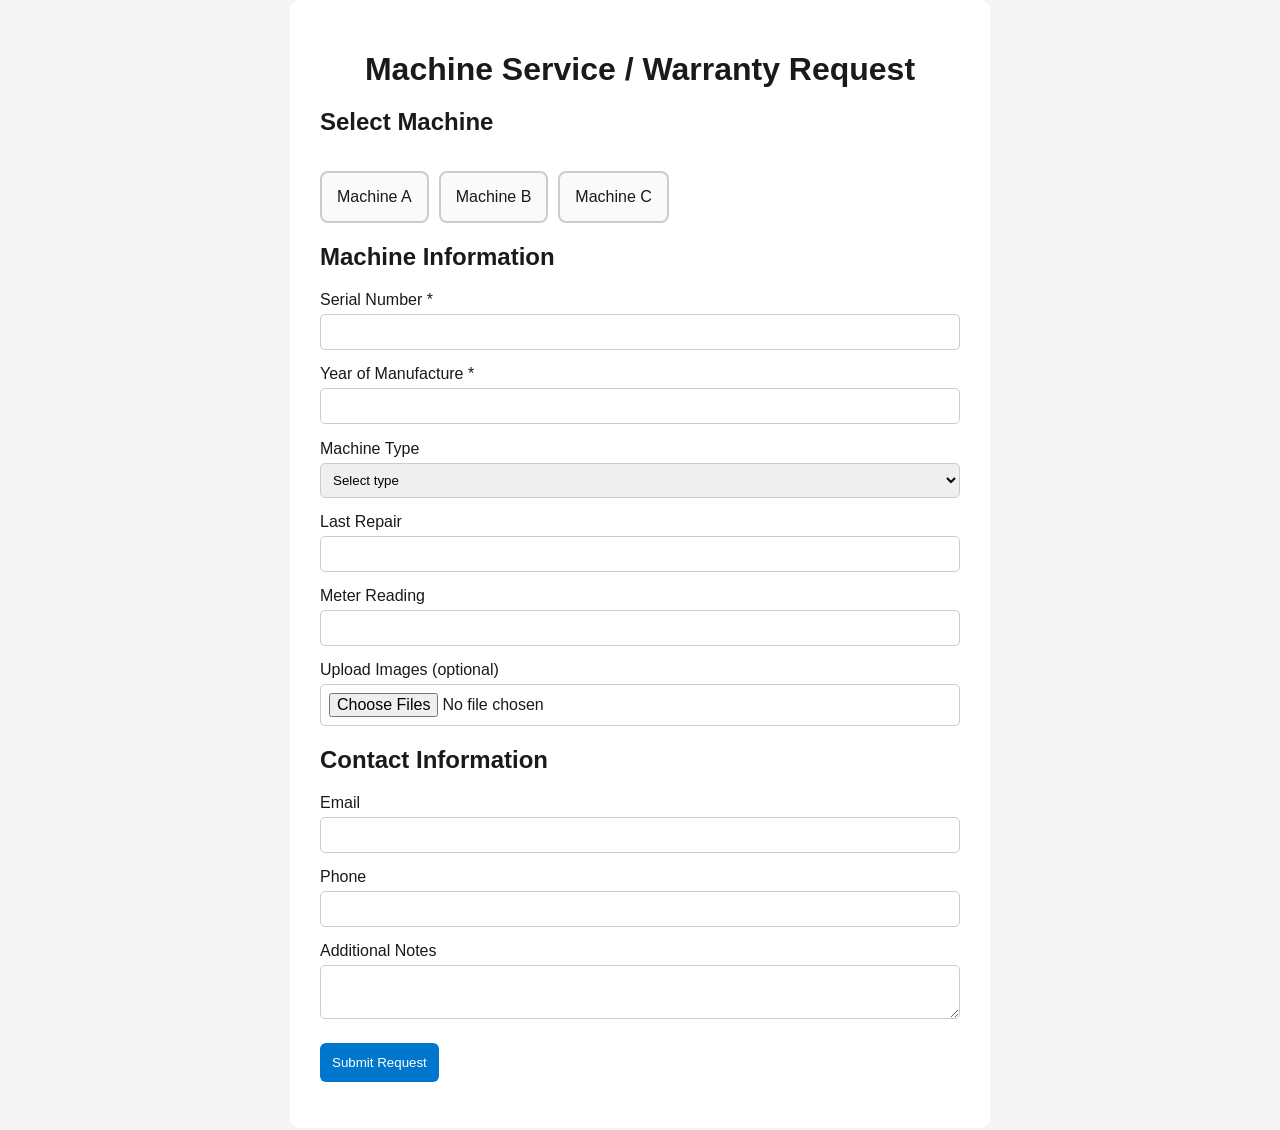
==== service-form.html @ 5b47f277 "Add files via upload glwtest │ ├── index.html            # Main website page ├── style.css       " ====
<!DOCTYPE html>
<html lang="en">
<head>
<meta charset="UTF-8">
<title>Service Request Form</title>
<link rel="stylesheet" href="style.css">
<link rel="stylesheet" href="service-form.css">
</head>

<body>

<div class="container">

<h1>Machine Service / Warranty Request</h1>

<form id="serviceForm">

<h2>Select Machine</h2>

<div class="machine-slider">
  <label>
    <input type="radio" name="machine" value="Machine A" required>
    <span class="machine-card">Machine A</span>
  </label>

  <label>
    <input type="radio" name="machine" value="Machine B">
    <span class="machine-card">Machine B</span>
  </label>

  <label>
    <input type="radio" name="machine" value="Machine C">
    <span class="machine-card">Machine C</span>
  </label>
</div>

<h2>Machine Information</h2>

<label>Serial Number *</label>
<input type="text" name="serial" required>

<label>Year of Manufacture *</label>
<input type="number" name="year" id="year" required>

<p id="warrantyMessage"></p>

<label>Machine Type</label>
<select name="machineType">
<option value="">Select type</option>
<option>Type A</option>
<option>Type B</option>
<option>Type C</option>
</select>

<label>Last Repair</label>
<input type="text" name="lastRepair">

<div id="meterReadingSection">
<label>Meter Reading</label>
<input type="number" name="meter">
</div>

<label>Upload Images (optional)</label>
<input type="file" name="images" multiple>

<h2>Contact Information</h2>

<label>Email</label>
<input type="email" name="email">

<label>Phone</label>
<input type="text" name="phone">

<label>Additional Notes</label>
<textarea name="notes"></textarea>

<button type="submit">Submit Request</button>

</form>

<p id="formStatus"></p>

</div>

<script src="service-form.js"></script>

</body>
</html>
---- style.css ----
:root{
  --bg: #d1d6d3;
  --primary: #bc1c53;
  --primary-dark: #991645;
  --text-light: #ffffff;
  --text-dark: #1a1a1a;
  --card: #ffffff;
  --border: rgba(0,0,0,0.08);
  --shadow: 0 10px 30px rgba(0,0,0,0.15);
  --radius: 16px;
}

*{ box-sizing: border-box; }
html,body{ margin:0; padding:0; }

body{
  font-family: system-ui, -apple-system, Segoe UI, Roboto, Arial, sans-serif;
  background: var(--bg);
  color: var(--text-dark);
  min-height: 100vh;
}

a{ text-decoration:none; color: inherit; }

.container{
  width: min(1100px, calc(100% - 32px));
  margin: 0 auto;
}

/* HEADER */
.header{
  background: var(--primary);
  color: var(--text-light);
  position: sticky;
  top: 0;
  z-index: 50;
  box-shadow: var(--shadow);
}

.header__inner{
  display:flex;
  align-items:center;
  justify-content:space-between;
  padding:14px 0;
}

.brand{
  display:flex;
  align-items:center;
  gap:12px;
}

.brand__logo{
  width:40px;
  height:40px;
  border-radius:12px;
  background: var(--text-light);
  color: var(--primary);
  display:grid;
  place-items:center;
  font-weight:bold;
}

.brand__tagline{
  font-size:0.85rem;
  opacity:0.85;
}

.nav a{
  padding:8px 12px;
  border-radius:10px;
  transition:0.2s;
}

.nav a:hover{
  background: rgba(255,255,255,0.2);
}

/* HERO */
.hero{
  padding:60px 0 40px;
}

.hero__inner{
  display:grid;
  grid-template-columns: 1.3fr 0.7fr;
  gap:30px;
  align-items:start;
}

.hero h1{
  margin:0 0 12px;
  font-size:2.6rem;
  color: var(--primary);
}

.hero p{
  margin:0 0 18px;
  line-height:1.6;
}

.hero__actions{
  display:flex;
  gap:10px;
  flex-wrap:wrap;
  margin-bottom:20px;
}

/* BUTTONS */
.btn{
  padding:10px 14px;
  border-radius:12px;
  border:none;
  cursor:pointer;
  font-weight:500;
}

.btn--primary{
  background: var(--primary);
  color: var(--text-light);
}

.btn--primary:hover{
  background: var(--primary-dark);
}

.btn--ghost{
  background: #ffffff;
  border: 1px solid var(--primary);
  color: var(--primary);
}

.btn--ghost:hover{
  background: var(--primary);
  color: white;
}

/* CARDS */
.card{
  background: var(--card);
  border-radius: var(--radius);
  padding:16px;
  box-shadow: var(--shadow);
  border: 1px solid var(--border);
}

.card h3{
  margin:0 0 8px;
  color: var(--primary);
}

.card p{
  margin:0;
  line-height:1.5;
}

/* INFO CARDS GRID */
.info-cards,
.grid{
  display:grid;
  grid-template-columns: repeat(3, 1fr);
  gap:15px;
}

/* PANEL (RIGHT SIDE HERO) */
.panel{
  background: var(--primary);
  color: var(--text-light);
  padding:20px;
  border-radius: var(--radius);
  box-shadow: var(--shadow);
}

.panel h2{
  margin-top:0;
}

.panel ul{
  padding-left:18px;
}

/* SECTIONS */
.section{
  padding:40px 0;
}

.section--alt{
  background: #ffffff;
}

.section h2{
  margin-bottom:20px;
  color: var(--primary);
}

/* FORM */
.form{
  display:grid;
  gap:12px;
  max-width:500px;
}

label{
  display:grid;
  gap:6px;
}

input, textarea{
  padding:10px 12px;
  border-radius:12px;
  border:1px solid var(--border);
  font-size:1rem;
}

input:focus, textarea:focus{
  outline:none;
  border-color: var(--primary);
  box-shadow: 0 0 0 3px rgba(188,28,83,0.2);
}

.form__hint{
  font-size:0.9rem;
  opacity:0.7;
}

/* FOOTER */
.footer{
  background: var(--primary);
  color: var(--text-light);
  padding:18px 0;
  margin-top:40px;
}

.footer__inner{
  display:flex;
  justify-content:space-between;
  flex-wrap:wrap;
  gap:10px;
}

.footer__links{
  display:flex;
  gap:12px;
}

.footer__links a:hover{
  text-decoration:underline;
}

/* RESPONSIVE */
@media (max-width: 900px){
  .hero__inner{
    grid-template-columns: 1fr;
  }

  .info-cards,
  .grid{
    grid-template-columns: 1fr;
  }
}
---- service-form.css ----
body{
font-family: Arial, sans-serif;
background:#f5f5f5;
}

.container{
max-width:700px;
margin:auto;
padding:30px;
background:white;
border-radius:10px;
}

h1{
text-align:center;
margin-bottom:20px;
}

form label{
display:block;
margin-top:15px;
}

input,select,textarea{
width:100%;
padding:8px;
margin-top:5px;
border:1px solid #ccc;
border-radius:5px;
}

button{
margin-top:20px;
padding:12px;
background:#0077cc;
color:white;
border:none;
border-radius:6px;
cursor:pointer;
}

button:hover{
background:#005fa3;
}

.machine-slider{
display:flex;
gap:10px;
margin-top:10px;
}

.machine-card{
display:inline-block;
padding:15px;
border:2px solid #ccc;
border-radius:8px;
cursor:pointer;
background:#fafafa;
}

.machine-slider input{
display:none;
}

.machine-slider input:checked + .machine-card{
border-color:#0077cc;
background:#e6f2ff;
}

#warrantyMessage{
margin-top:10px;
font-weight:bold;
}
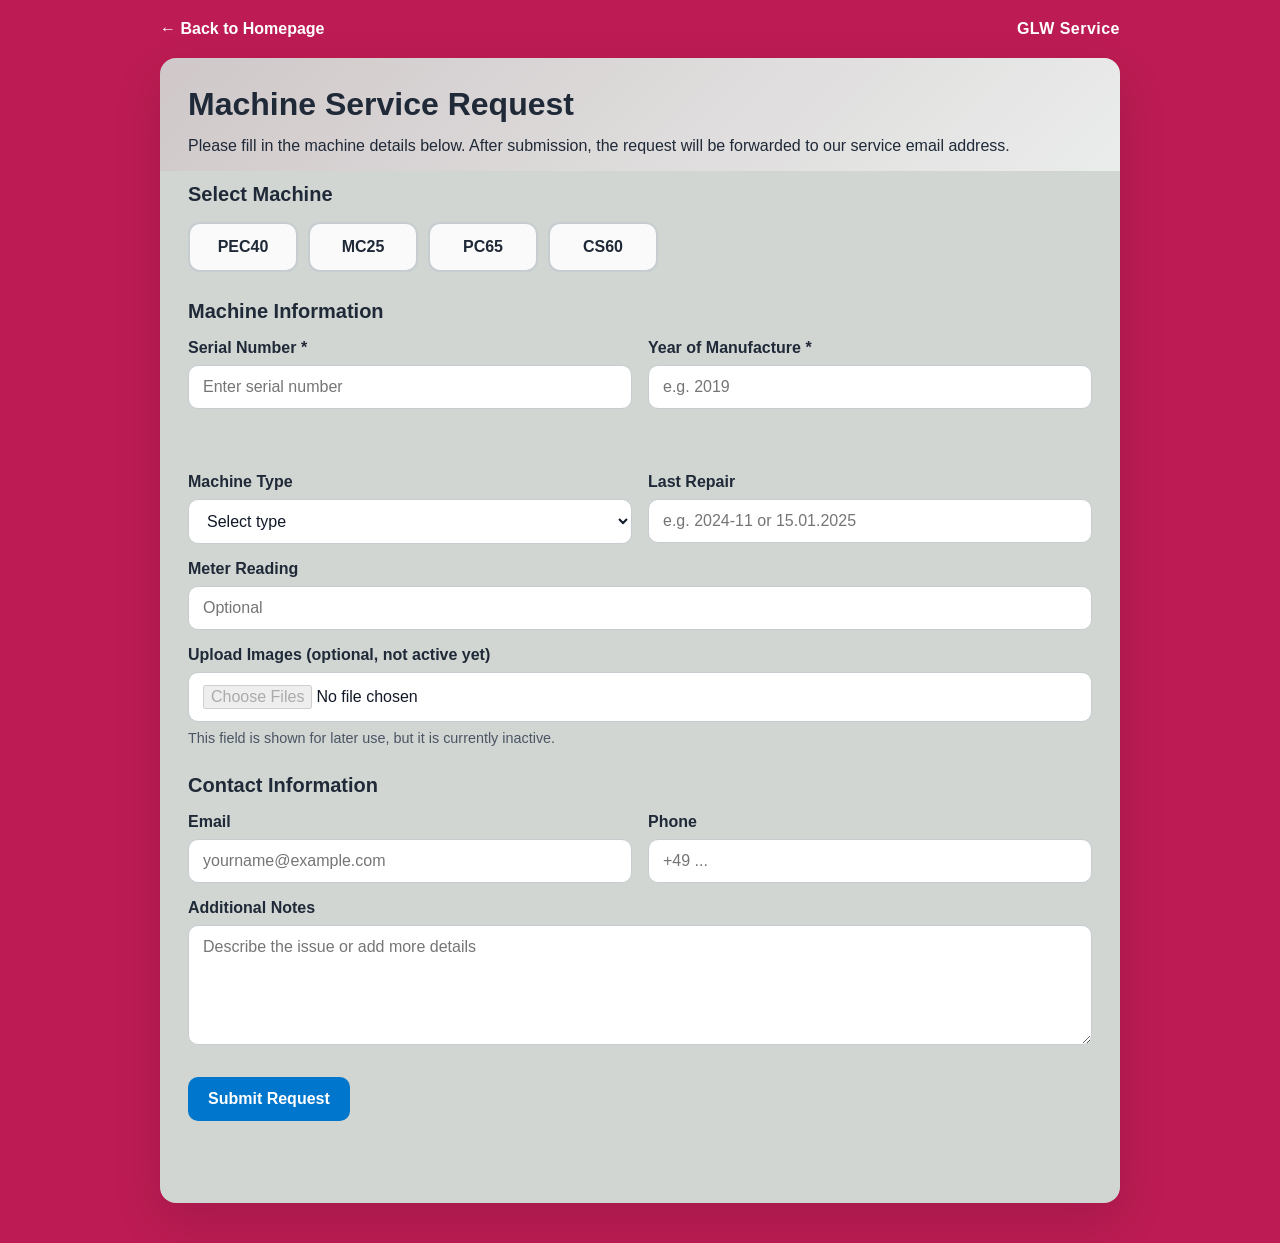
==== commit 0387abdd: "Add files via upload Changes in the files according to the need" ====
--- a/service-form.html
+++ b/service-form.html
@@ -1,88 +1,150 @@
 <!DOCTYPE html>
 <html lang="en">
 <head>
-<meta charset="UTF-8">
-<title>Service Request Form</title>
-<link rel="stylesheet" href="style.css">
-<link rel="stylesheet" href="service-form.css">
+  <meta charset="UTF-8">
+  <meta name="viewport" content="width=device-width, initial-scale=1">
+  <title>GLW Service Request</title>
+  <meta name="description" content="Service request form for GLW machines.">
+  <link rel="icon" href="favicon.ico">
+  <link rel="stylesheet" href="style.css">
+  <link rel="stylesheet" href="service-form.css">
 </head>
+<body>
+  <header class="service-header">
+    <div class="service-header__inner">
+      <a class="service-back-link" href="index.html">← Back to Homepage</a>
+      <div class="service-brand">GLW Service</div>
+    </div>
+  </header>
 
-<body>
+  <main class="service-page">
+    <section class="service-shell">
+      <div class="service-intro">
+        <h1>Machine Service Request</h1>
+        <p>
+          Please fill in the machine details below. After submission, the request
+          will be forwarded to our service email address.
+        </p>
+      </div>
 
-<div class="container">
+      <form
+        id="serviceForm"
+        class="service-form"
+        action="https://formsubmit.co/barshat10kc@gmail.com"
+        method="POST"
+      >
+        <input type="hidden" name="_subject" value="New GLW Service Request">
+        <input type="hidden" name="_captcha" value="false">
+        <input type="hidden" name="_template" value="table">
+        <input type="hidden" name="_next" value="https://barshat10.github.io/glwtest/service-form.html?success=1">
+        <input type="hidden" id="warrantyStatus" name="warranty_status" value="">
 
-<h1>Machine Service / Warranty Request</h1>
+        <section class="form-section">
+          <h2>Select Machine</h2>
+          <div class="machine-slider" role="radiogroup" aria-label="Machine selection">
+            <label class="machine-option">
+              <input type="radio" name="machine" value="PEC40" required>
+              <span class="machine-card">PEC40</span>
+            </label>
 
-<form id="serviceForm">
+            <label class="machine-option">
+              <input type="radio" name="machine" value="MC25">
+              <span class="machine-card">MC25</span>
+            </label>
 
-<h2>Select Machine</h2>
+            <label class="machine-option">
+              <input type="radio" name="machine" value="PC65">
+              <span class="machine-card">PC65</span>
+            </label>
 
-<div class="machine-slider">
-  <label>
-    <input type="radio" name="machine" value="Machine A" required>
-    <span class="machine-card">Machine A</span>
-  </label>
+            <label class="machine-option">
+              <input type="radio" name="machine" value="CS60">
+              <span class="machine-card">CS60</span>
+            </label>
+          </div>
+        </section>
 
-  <label>
-    <input type="radio" name="machine" value="Machine B">
-    <span class="machine-card">Machine B</span>
-  </label>
+        <section class="form-section">
+          <h2>Machine Information</h2>
 
-  <label>
-    <input type="radio" name="machine" value="Machine C">
-    <span class="machine-card">Machine C</span>
-  </label>
-</div>
+          <div class="form-grid">
+            <label class="field">
+              <span>Serial Number *</span>
+              <input type="text" id="serial" name="serial" placeholder="Enter serial number" required>
+            </label>
 
-<h2>Machine Information</h2>
+            <label class="field">
+              <span>Year of Manufacture *</span>
+              <input type="number" id="year" name="year" min="1900" max="2099" placeholder="e.g. 2019" required>
+            </label>
+          </div>
 
-<label>Serial Number *</label>
-<input type="text" name="serial" required>
+          <p id="warrantyMessage" class="warranty-message" aria-live="polite"></p>
 
-<label>Year of Manufacture *</label>
-<input type="number" name="year" id="year" required>
+          <div id="warrantyQuestions" class="warranty-questions">
+            <div class="form-grid">
+              <label class="field">
+                <span>Machine Type</span>
+                <select id="machineType" name="machineType">
+                  <option value="">Select type</option>
+                  <option value="Crimping">Crimping</option>
+                  <option value="Stripping">Stripping</option>
+                  <option value="Crimping and Stripping">Crimping and Stripping</option>
+                  <option value="Cutting">Cutting</option>
+                  <option value="Ferrules">Ferrules</option>
+                </select>
+              </label>
 
-<p id="warrantyMessage"></p>
+              <label class="field">
+                <span>Last Repair</span>
+                <input type="text" id="lastRepair" name="lastRepair" placeholder="e.g. 2024-11 or 15.01.2025">
+              </label>
+            </div>
 
-<label>Machine Type</label>
-<select name="machineType">
-<option value="">Select type</option>
-<option>Type A</option>
-<option>Type B</option>
-<option>Type C</option>
-</select>
+            <div id="meterReadingSection">
+              <label class="field">
+                <span>Meter Reading</span>
+                <input type="number" id="meter" name="meter" min="0" placeholder="Optional">
+              </label>
+            </div>
+          </div>
 
-<label>Last Repair</label>
-<input type="text" name="lastRepair">
+          <label class="field">
+            <span>Upload Images (optional, not active yet)</span>
+            <input type="file" id="images" name="images" multiple disabled>
+            <small class="field-hint">This field is shown for later use, but it is currently inactive.</small>
+          </label>
+        </section>
 
-<div id="meterReadingSection">
-<label>Meter Reading</label>
-<input type="number" name="meter">
-</div>
+        <section class="form-section">
+          <h2>Contact Information</h2>
 
-<label>Upload Images (optional)</label>
-<input type="file" name="images" multiple>
+          <div class="form-grid">
+            <label class="field">
+              <span>Email</span>
+              <input type="email" id="email" name="email" placeholder="yourname@example.com">
+            </label>
 
-<h2>Contact Information</h2>
+            <label class="field">
+              <span>Phone</span>
+              <input type="text" id="phone" name="phone" placeholder="+49 ...">
+            </label>
+          </div>
 
-<label>Email</label>
-<input type="email" name="email">
+          <label class="field">
+            <span>Additional Notes</span>
+            <textarea id="notes" name="notes" rows="5" placeholder="Describe the issue or add more details"></textarea>
+          </label>
+        </section>
 
-<label>Phone</label>
-<input type="text" name="phone">
+        <div class="form-actions">
+          <button type="submit" class="submit-btn">Submit Request</button>
+          <p id="formStatus" class="form-status" aria-live="polite"></p>
+        </div>
+      </form>
+    </section>
+  </main>
 
-<label>Additional Notes</label>
-<textarea name="notes"></textarea>
-
-<button type="submit">Submit Request</button>
-
-</form>
-
-<p id="formStatus"></p>
-
-</div>
-
-<script src="service-form.js"></script>
-
+  <script src="service-form.js"></script>
 </body>
 </html>
--- a/service-form.css
+++ b/service-form.css
@@ -1,73 +1,242 @@
-body{
-font-family: Arial, sans-serif;
-background:#f5f5f5;
-}
-
-.container{
-max-width:700px;
-margin:auto;
-padding:30px;
-background:white;
-border-radius:10px;
-}
-
-h1{
-text-align:center;
-margin-bottom:20px;
-}
-
-form label{
-display:block;
-margin-top:15px;
-}
-
-input,select,textarea{
-width:100%;
-padding:8px;
-margin-top:5px;
-border:1px solid #ccc;
-border-radius:5px;
-}
-
-button{
-margin-top:20px;
-padding:12px;
-background:#0077cc;
-color:white;
-border:none;
-border-radius:6px;
-cursor:pointer;
-}
-
-button:hover{
-background:#005fa3;
-}
-
-.machine-slider{
-display:flex;
-gap:10px;
-margin-top:10px;
-}
-
-.machine-card{
-display:inline-block;
-padding:15px;
-border:2px solid #ccc;
-border-radius:8px;
-cursor:pointer;
-background:#fafafa;
-}
-
-.machine-slider input{
-display:none;
-}
-
-.machine-slider input:checked + .machine-card{
-border-color:#0077cc;
-background:#e6f2ff;
-}
-
-#warrantyMessage{
-margin-top:10px;
-font-weight:bold;
+body {
+  font-family: Arial, sans-serif;
+  background: #bc1c53;
+  color: #1f2937;
+  margin: 0;
+}
+
+.service-header {
+  padding: 20px 16px 0;
+}
+
+.service-header__inner {
+  max-width: 960px;
+  margin: 0 auto;
+  display: flex;
+  justify-content: space-between;
+  align-items: center;
+  gap: 12px;
+}
+
+.service-back-link {
+  color: #ffffff;
+  text-decoration: none;
+  font-weight: 600;
+}
+
+.service-back-link:hover {
+  text-decoration: underline;
+}
+
+.service-brand {
+  color: #ffffff;
+  font-weight: 700;
+  letter-spacing: 0.03em;
+}
+
+.service-page {
+  padding: 20px 16px 40px;
+}
+
+.service-shell {
+  max-width: 960px;
+  margin: 0 auto;
+  background: #d1d6d3;
+  border-radius: 16px;
+  box-shadow: 0 18px 50px rgba(2, 6, 23, 0.12);
+  overflow: hidden;
+}
+
+.service-intro {
+  padding: 28px 28px 12px;
+  background: linear-gradient(135deg, rgba(188, 28, 83, 0.08), rgba(255, 255, 255, 0.55));
+}
+
+.service-intro h1 {
+  margin: 0 0 10px;
+  font-size: 2rem;
+}
+
+.service-intro p {
+  margin: 0;
+  line-height: 1.6;
+}
+
+.service-form {
+  padding: 12px 28px 28px;
+}
+
+.form-section + .form-section {
+  margin-top: 28px;
+}
+
+.form-section h2 {
+  margin: 0 0 16px;
+  font-size: 1.25rem;
+}
+
+.form-grid {
+  display: grid;
+  grid-template-columns: repeat(2, minmax(0, 1fr));
+  gap: 16px;
+}
+
+.field {
+  display: block;
+  margin-bottom: 16px;
+}
+
+.field span {
+  display: block;
+  margin-bottom: 8px;
+  font-weight: 600;
+}
+
+input,
+select,
+textarea {
+  width: 100%;
+  box-sizing: border-box;
+  padding: 12px 14px;
+  margin-top: 0;
+  border: 1px solid #c7ccd1;
+  border-radius: 10px;
+  background: #ffffff;
+  font: inherit;
+  color: #111827;
+}
+
+input:focus,
+select:focus,
+textarea:focus {
+  outline: none;
+  border-color: #bc1c53;
+  box-shadow: 0 0 0 3px rgba(188, 28, 83, 0.12);
+}
+
+textarea {
+  resize: vertical;
+  min-height: 120px;
+}
+
+.field-hint {
+  display: block;
+  margin-top: 8px;
+  color: #4b5563;
+  font-size: 0.9rem;
+}
+
+.machine-slider {
+  display: flex;
+  gap: 10px;
+  margin-top: 10px;
+  flex-wrap: wrap;
+}
+
+.machine-option input {
+  display: none;
+}
+
+.machine-card {
+  display: inline-block;
+  min-width: 110px;
+  padding: 14px 18px;
+  border: 2px solid #c7ccd1;
+  border-radius: 12px;
+  cursor: pointer;
+  background: #fafafa;
+  font-weight: 600;
+  text-align: center;
+  transition: all 0.18s ease;
+}
+
+.machine-option input:checked + .machine-card {
+  border-color: #0077cc;
+  background: #e6f2ff;
+  transform: translateY(-1px);
+}
+
+.machine-card:hover {
+  border-color: #8aa8c2;
+}
+
+.warranty-message {
+  margin: 6px 0 18px;
+  font-weight: 700;
+  min-height: 24px;
+}
+
+.warranty-message--ok {
+  color: #0f7b35;
+}
+
+.warranty-message--old {
+  color: #b42318;
+}
+
+.is-hidden {
+  display: none;
+}
+
+.form-actions {
+  margin-top: 28px;
+}
+
+.submit-btn {
+  display: inline-block;
+  margin-top: 0;
+  padding: 13px 20px;
+  background: #0077cc;
+  color: #ffffff;
+  border: none;
+  border-radius: 10px;
+  cursor: pointer;
+  font-weight: 700;
+  font-size: 1rem;
+  transition: background 0.18s ease, transform 0.18s ease;
+}
+
+.submit-btn:hover {
+  background: #005fa3;
+  transform: translateY(-1px);
+}
+
+.form-status {
+  margin-top: 14px;
+  font-weight: 600;
+  min-height: 24px;
+}
+
+.form-status--success {
+  color: #0f7b35;
+}
+
+.form-status--error {
+  color: #b42318;
+}
+
+@media (max-width: 700px) {
+  .service-header__inner {
+    flex-direction: column;
+    align-items: flex-start;
+  }
+
+  .service-intro,
+  .service-form {
+    padding-left: 18px;
+    padding-right: 18px;
+  }
+
+  .service-intro h1 {
+    font-size: 1.6rem;
+  }
+
+  .form-grid {
+    grid-template-columns: 1fr;
+  }
+
+  .machine-card {
+    min-width: 96px;
+    padding: 12px 14px;
+  }
 }
